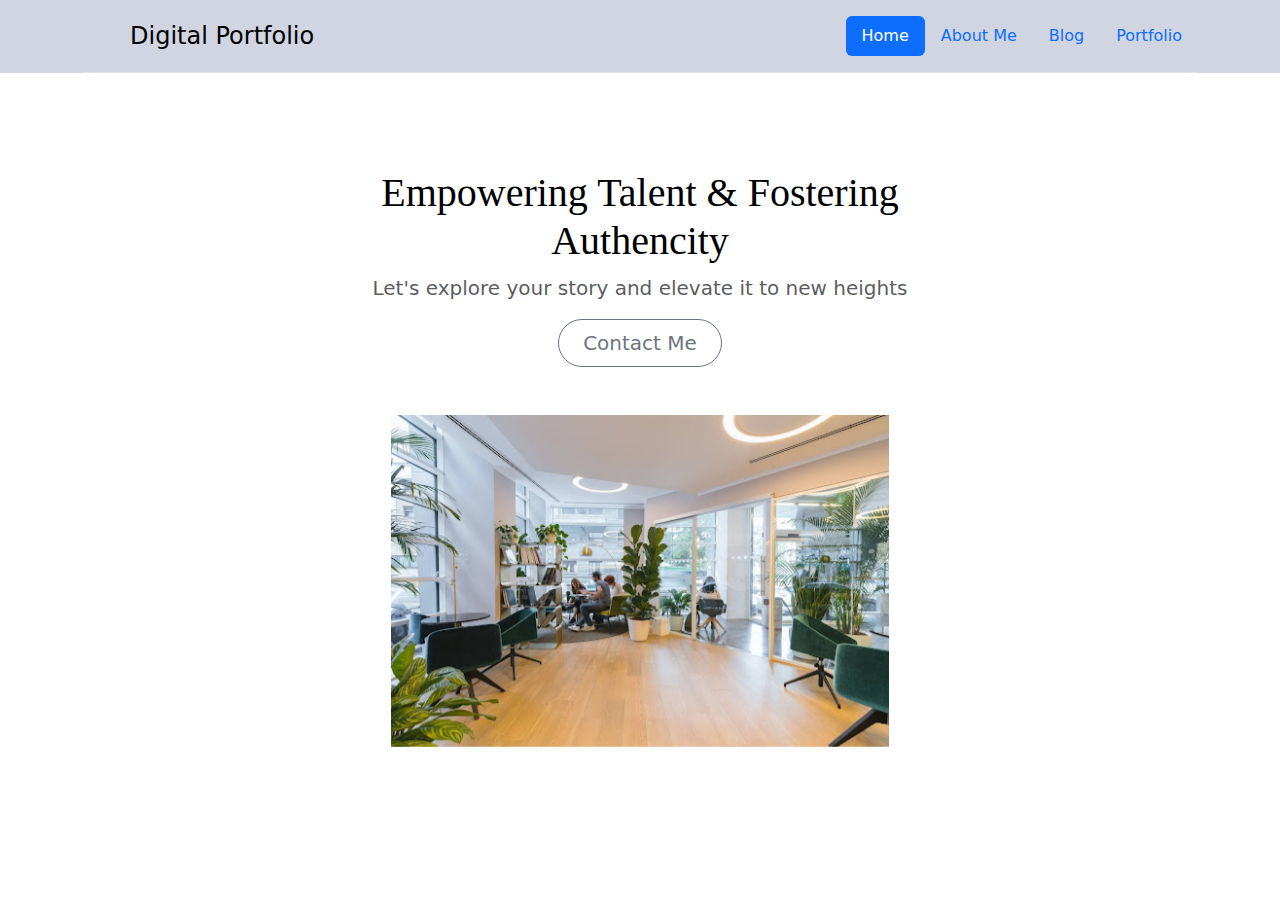
==== index.html @ 7e8f1e4f "Add files via upload" ====
<!DOCTYPE html>
<html lang="en">
<head>
    <meta charset="UTF-8">
    <meta name="viewport" content="width=device-width, initial-scale=1.0">
    <link rel="preconnect" href="https://fonts.googleapis.com">
    <link rel="preconnect" href="https://fonts.gstatic.com" crossorigin>
    <link href="https://fonts.googleapis.com/css2?family=Tangerine:wght@400;700&display=swap" rel="stylesheet">
    <link href="https://cdn.jsdelivr.net/npm/bootstrap@5.3.3/dist/css/bootstrap.min.css" 
    rel="stylesheet" integrity="sha384-QWTKZyjpPEjISv5WaRU9OFeRpok6YctnYmDr5pNlyT2bRjXh0JMhjY6hW+ALEwIH" crossorigin="anonymous">
    <script src="https://cdn.jsdelivr.net/npm/bootstrap@5.3.3/dist/js/bootstrap.bundle.min.js" 
    integrity="sha384-YvpcrYf0tY3lHB60NNkmXc5s9fDVZLESaAA55NDzOxhy9GkcIdslK1eN7N6jIeHz" crossorigin="anonymous"></script>
    <link rel="stylesheet" href="indexStyle.css">
    <title>Home Page</title>
</head>
<body>
    <section class="header" style="background-color: rgba(196, 202, 217, 0.8);">
        <div class="container">
            <header class="d-flex flex-wrap justify-content-center py-3 mb-4 border-bottom">
              <a href="/" class="d-flex align-items-center mb-3 mb-md-0 me-md-auto link-body-emphasis text-decoration-none">
                <svg class="bi me-2" width="40" height="32"><use xlink:href="#bootstrap"></use></svg>
                <span class="fs-4">Digital Portfolio</span>
              </a>
        
              <ul class="nav nav-pills">
                <li class="nav-item"><a href=".index.html" class="nav-link active" aria-current="page">Home</a></li>
                <li class="nav-item"><a href="./aboutMe.html" class="nav-link">About Me</a></li>
                <li class="nav-item"><a href="./blog.html" class="nav-link">Blog</a></li>
                <li class="nav-item"><a href="./portfolio.html" class="nav-link">Portfolio</a></li>
              </ul>
            </header>
          </div>
    </section>
    
    <section class="idea"> 
        <div class="container my-5">
            <div class="p-5 text-center ">
                <h1 class="text-body-emphasis" style="font-family: cursive;">
                Empowering Talent & Fostering<br>Authencity
                </h1>
                <p class="col-lg-8 mx-auto fs-5 text-muted">
                    Let's explore your story and elevate it to new heights 
                </p>
                <div class="d-inline-flex gap-2 mb-5">
                    <a href="./contact.html">
                        <button class="btn btn-outline-secondary btn-lg px-4 rounded-pill" type="button">
                            Contact Me
                        </button>
                    </a>
                </div>
                <br>
                <div class="container">
                    <div id="autoplaying" class="carousel slide move" data-bs-ride="carousel">
                        <div class="carousel-inner">
                          <div class="carousel-item active">
                            <img src="./images/interiorDesign.jpg" class="d-block w-50 mx-auto" alt="interior design">
                          </div>
                          <div class="carousel-item">
                            <img src="./images/collab.jpg" class="d-block w-50 mx-auto" alt="collaboration">
                          </div>
                          <div class="carousel-item">
                            <img src="./images/creative.jpg" class="d-block w-50 mx-auto" alt="creative">
                          </div>
                        </div>
                        <button class="carousel-control-prev" type="button" data-bs-target="#carouselExampleAutoplaying" data-bs-slide="prev">
                          <span class="carousel-control-prev-icon" aria-hidden="true"></span>
                          <span class="visually-hidden">Previous</span>
                        </button>
                        <button class="carousel-control-next" type="button" data-bs-target="#carouselExampleAutoplaying" data-bs-slide="next">
                          <span class="carousel-control-next-icon" aria-hidden="true"></span>
                          <span class="visually-hidden">Next</span>
                        </button>
                      </div>
                </div>
            </div>
          </div>
    </section>
    
</body>
</html>
---- indexStyle.css ----
.h1{
    font-family: Tangerine, cursive;
    font-weight: 400;
    font-style: normal;
}
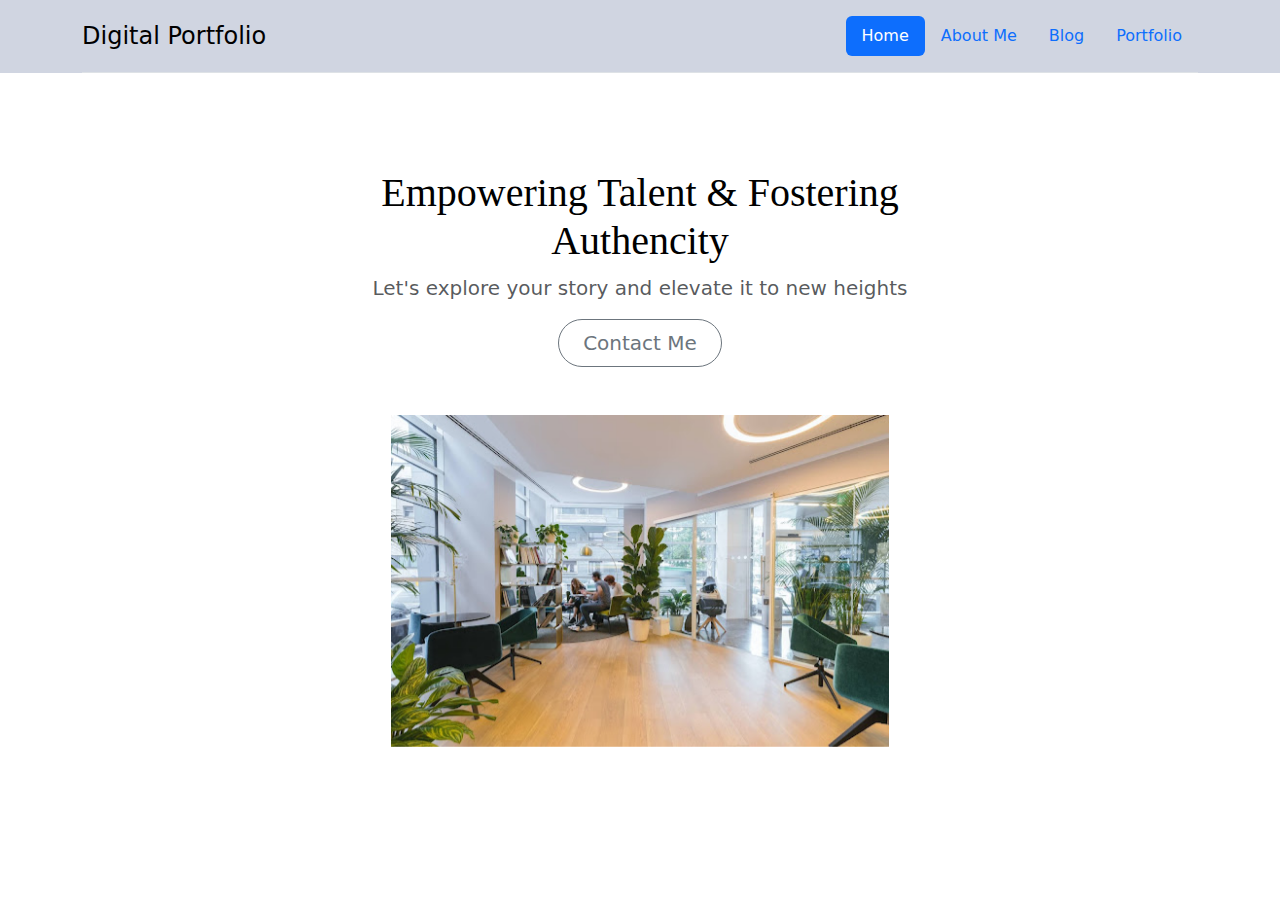
==== commit ce43afae: "Changes made to the contact me page" ====
--- a/index.html
+++ b/index.html
@@ -18,12 +18,11 @@
         <div class="container">
             <header class="d-flex flex-wrap justify-content-center py-3 mb-4 border-bottom">
               <a href="/" class="d-flex align-items-center mb-3 mb-md-0 me-md-auto link-body-emphasis text-decoration-none">
-                <svg class="bi me-2" width="40" height="32"><use xlink:href="#bootstrap"></use></svg>
                 <span class="fs-4">Digital Portfolio</span>
               </a>
         
               <ul class="nav nav-pills">
-                <li class="nav-item"><a href=".index.html" class="nav-link active" aria-current="page">Home</a></li>
+                <li class="nav-item"><a href="./index.html" class="nav-link active" aria-current="page">Home</a></li>
                 <li class="nav-item"><a href="./aboutMe.html" class="nav-link">About Me</a></li>
                 <li class="nav-item"><a href="./blog.html" class="nav-link">Blog</a></li>
                 <li class="nav-item"><a href="./portfolio.html" class="nav-link">Portfolio</a></li>
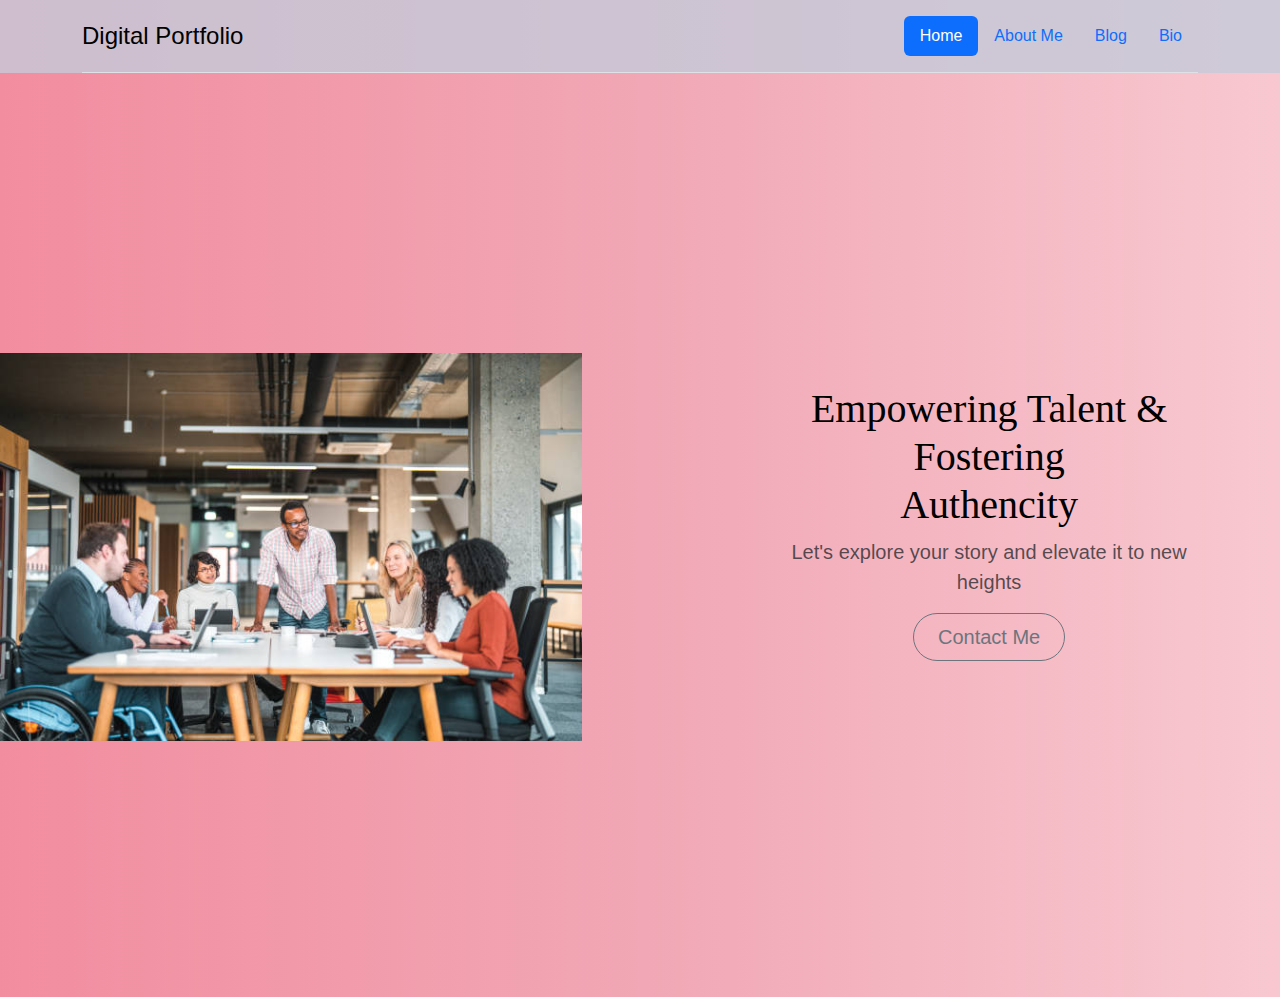
==== commit e0b788be: "Made some changes to the Home Page" ====
--- a/index.html
+++ b/index.html
@@ -10,70 +10,53 @@
     rel="stylesheet" integrity="sha384-QWTKZyjpPEjISv5WaRU9OFeRpok6YctnYmDr5pNlyT2bRjXh0JMhjY6hW+ALEwIH" crossorigin="anonymous">
     <script src="https://cdn.jsdelivr.net/npm/bootstrap@5.3.3/dist/js/bootstrap.bundle.min.js" 
     integrity="sha384-YvpcrYf0tY3lHB60NNkmXc5s9fDVZLESaAA55NDzOxhy9GkcIdslK1eN7N6jIeHz" crossorigin="anonymous"></script>
+    
     <link rel="stylesheet" href="indexStyle.css">
     <title>Home Page</title>
 </head>
 <body>
-    <section class="header" style="background-color: rgba(196, 202, 217, 0.8);">
-        <div class="container">
-            <header class="d-flex flex-wrap justify-content-center py-3 mb-4 border-bottom">
-              <a href="/" class="d-flex align-items-center mb-3 mb-md-0 me-md-auto link-body-emphasis text-decoration-none">
-                <span class="fs-4">Digital Portfolio</span>
-              </a>
+  <section class="header" style="background-color: rgba(196, 202, 217, 0.8);">
+    <div class="container">
+      <header class="d-flex flex-wrap justify-content-center py-3 mb-4 border-bottom">
+        <a href="/" class="d-flex align-items-center mb-3 mb-md-0 me-md-auto link-body-emphasis text-decoration-none">
+          <span class="fs-4">Digital Portfolio</span>
+        </a>
         
-              <ul class="nav nav-pills">
-                <li class="nav-item"><a href="./index.html" class="nav-link active" aria-current="page">Home</a></li>
-                <li class="nav-item"><a href="./aboutMe.html" class="nav-link">About Me</a></li>
-                <li class="nav-item"><a href="./blog.html" class="nav-link">Blog</a></li>
-                <li class="nav-item"><a href="./portfolio.html" class="nav-link">Portfolio</a></li>
-              </ul>
-            </header>
+        <ul class="nav nav-pills">
+          <li class="nav-item"><a href="./index.html" class="nav-link active" aria-current="page">Home</a></li>
+            <li class="nav-item"><a href="./aboutMe.html" class="nav-link">About Me</a></li>
+            <li class="nav-item"><a href="./blog.html" class="nav-link">Blog</a></li>
+            <li class="nav-item"><a href="./portfolio.html" class="nav-link">Bio</a></li>
+        </ul>
+    </header>
+    </div>
+  </section>
+    
+    <section class="grid-idea"> 
+      <div class="carousel-container">
+        <div class="carousel" id="carousel"></div>
+      </div>
+
+      <div class="container my-5 text">
+        <div class="p-5 text-center ">
+          <h1 class="text-body-emphasis" style="font-family: cursive;">
+            Empowering Talent & Fostering<br>Authencity
+          </h1>
+
+          <p class="fs-5 text-muted">
+            Let's explore your story and elevate it to new heights 
+            </p>
+            <div class="d-inline-flex gap-2 mb-5">
+              <a href="./contact.html">
+                  <button class="btn btn-outline-secondary btn-lg px-4 rounded-pill" type="button">
+                      Contact Me
+                    </button>
+                </a>
+              </div>
           </div>
+        </div>
     </section>
-    
-    <section class="idea"> 
-        <div class="container my-5">
-            <div class="p-5 text-center ">
-                <h1 class="text-body-emphasis" style="font-family: cursive;">
-                Empowering Talent & Fostering<br>Authencity
-                </h1>
-                <p class="col-lg-8 mx-auto fs-5 text-muted">
-                    Let's explore your story and elevate it to new heights 
-                </p>
-                <div class="d-inline-flex gap-2 mb-5">
-                    <a href="./contact.html">
-                        <button class="btn btn-outline-secondary btn-lg px-4 rounded-pill" type="button">
-                            Contact Me
-                        </button>
-                    </a>
-                </div>
-                <br>
-                <div class="container">
-                    <div id="autoplaying" class="carousel slide move" data-bs-ride="carousel">
-                        <div class="carousel-inner">
-                          <div class="carousel-item active">
-                            <img src="./images/interiorDesign.jpg" class="d-block w-50 mx-auto" alt="interior design">
-                          </div>
-                          <div class="carousel-item">
-                            <img src="./images/collab.jpg" class="d-block w-50 mx-auto" alt="collaboration">
-                          </div>
-                          <div class="carousel-item">
-                            <img src="./images/creative.jpg" class="d-block w-50 mx-auto" alt="creative">
-                          </div>
-                        </div>
-                        <button class="carousel-control-prev" type="button" data-bs-target="#carouselExampleAutoplaying" data-bs-slide="prev">
-                          <span class="carousel-control-prev-icon" aria-hidden="true"></span>
-                          <span class="visually-hidden">Previous</span>
-                        </button>
-                        <button class="carousel-control-next" type="button" data-bs-target="#carouselExampleAutoplaying" data-bs-slide="next">
-                          <span class="carousel-control-next-icon" aria-hidden="true"></span>
-                          <span class="visually-hidden">Next</span>
-                        </button>
-                      </div>
-                </div>
-            </div>
-          </div>
-    </section>
-    
+
+    <script src="./index.js" charset="UTF-8"></script>
 </body>
 </html>--- a/indexStyle.css
+++ b/indexStyle.css
@@ -1,5 +1,68 @@
+body {
+    background: linear-gradient(to left, #f8c8d0, #f1a7b5, #f28d9f); /* Pink gradient from left to right */
+    color: #fff; 
+    margin: 0;
+    font-family: Arial, sans-serif;
+}
+
 .h1{
     font-family: Tangerine, cursive;
     font-weight: 400;
     font-style: normal;
+    flex: 1;
+}
+
+.grid-idea {
+    display: grid;
+    grid-template-columns: 1fr 0.20fr 1fr; 
+    height: 100vh;
+    place-items: center; 
+}
+
+
+.text{
+    grid-column: 3;
+    justify-self: start;
+    text-align: left;
+    
+}
+
+.carousel-container {
+    position: relative;
+    width: 100%;
+    height: 400px;  /* Height of the carousel */
+    overflow: hidden; /* Hide images not in view */
+    display: flex;
+    justify-content: center;
+    align-items: center;
+}
+
+
+/* Carousel holding the images */
+.carousel img {
+    width: 100%;
+    height: 100%;
+    object-fit: cover;
+    transition: opacity 2s cubic-bezier(0.25, 0.8, 0.25, 1);
+    opacity: 1;
+
+}
+
+@media (max-width: 768px) {
+    .grid-idea{
+        display: flex;
+        flex-wrap: wrap;
+    }
+
+    .picture{
+        width: 100%;
+        height: auto;
+        justify-content: center;
+        align-items: center;
+    }
+
+    .text{
+        justify-content: center;
+        align-items: center;
+    }
 }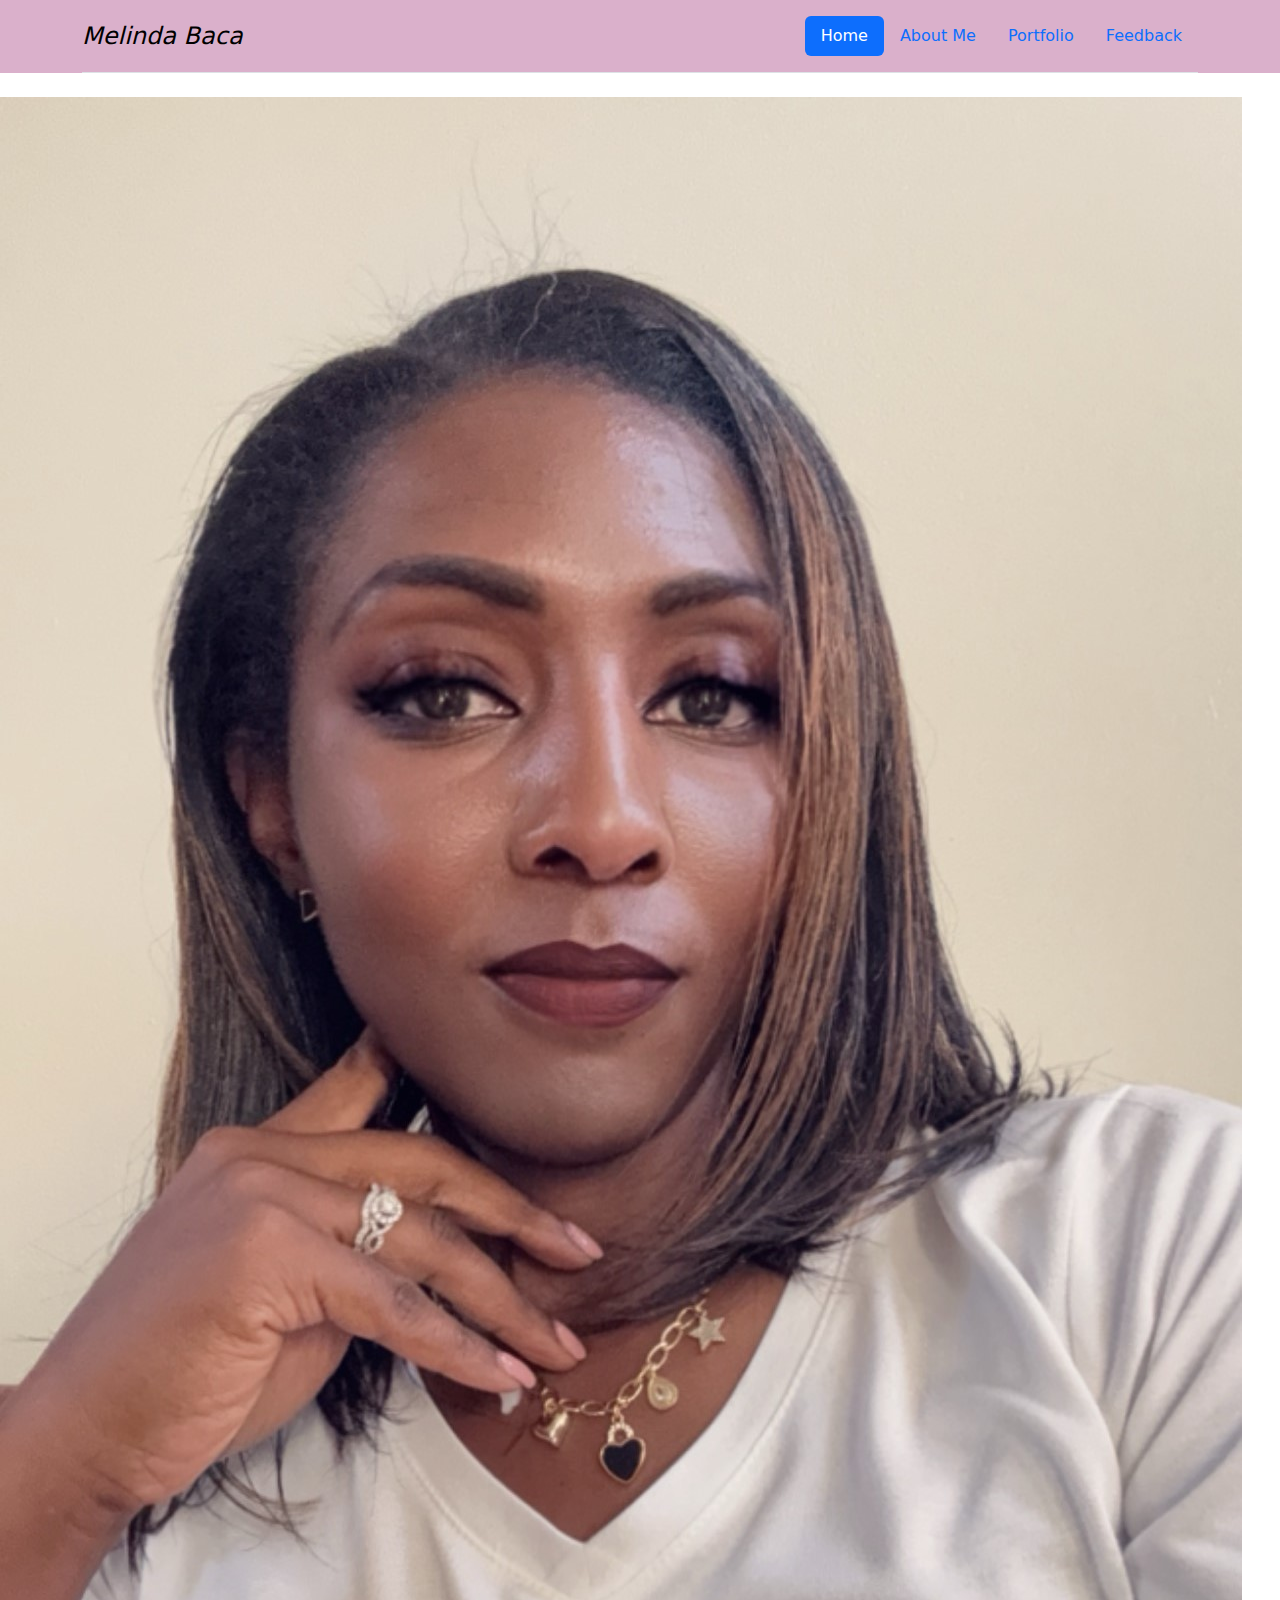
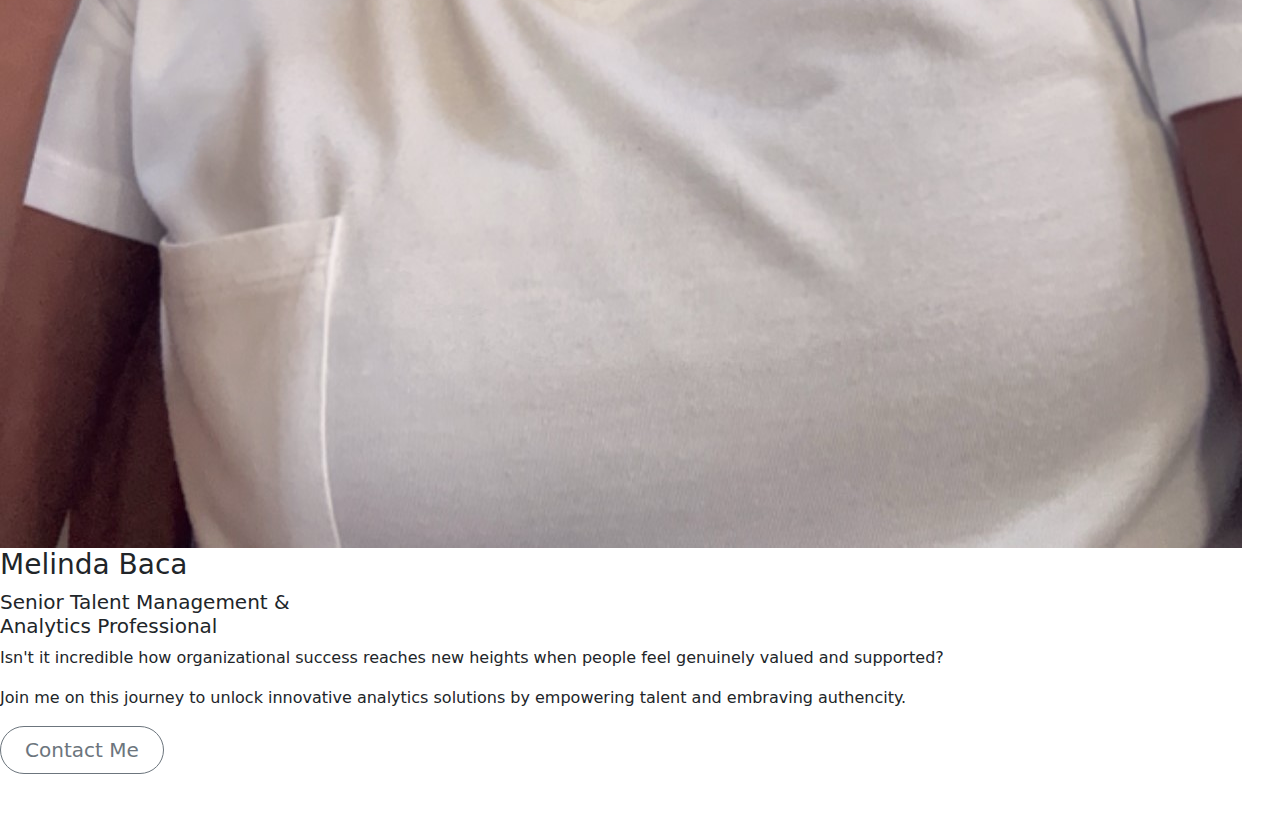
==== commit 05f01423: "Made changes to the Home and About Me Page" ====
--- a/index.html
+++ b/index.html
@@ -11,52 +11,60 @@
     <script src="https://cdn.jsdelivr.net/npm/bootstrap@5.3.3/dist/js/bootstrap.bundle.min.js" 
     integrity="sha384-YvpcrYf0tY3lHB60NNkmXc5s9fDVZLESaAA55NDzOxhy9GkcIdslK1eN7N6jIeHz" crossorigin="anonymous"></script>
     
-    <link rel="stylesheet" href="indexStyle.css">
+    <link rel="stylesheet" href="index.css">
     <title>Home Page</title>
 </head>
 <body>
-  <section class="header" style="background-color: rgba(196, 202, 217, 0.8);">
+  <section class="header" style="background-color: rgba(209, 156, 190, 0.8);">
     <div class="container">
       <header class="d-flex flex-wrap justify-content-center py-3 mb-4 border-bottom">
         <a href="/" class="d-flex align-items-center mb-3 mb-md-0 me-md-auto link-body-emphasis text-decoration-none">
-          <span class="fs-4">Digital Portfolio</span>
+          <span class="fs-4"><em>Melinda Baca</em></span>
         </a>
         
         <ul class="nav nav-pills">
           <li class="nav-item"><a href="./index.html" class="nav-link active" aria-current="page">Home</a></li>
             <li class="nav-item"><a href="./aboutMe.html" class="nav-link">About Me</a></li>
-            <li class="nav-item"><a href="./blog.html" class="nav-link">Blog</a></li>
-            <li class="nav-item"><a href="./portfolio.html" class="nav-link">Bio</a></li>
+            <li class="nav-item"><a href="./portfolio.html" class="nav-link">Portfolio</a></li>
+            <li class="nav-item"><a href="./feedback.html" class="nav-link">Feedback</a></li>
         </ul>
     </header>
     </div>
   </section>
-    
-    <section class="grid-idea"> 
-      <div class="carousel-container">
-        <div class="carousel" id="carousel"></div>
+
+  <section class="grid-idea">
+
+    <div class="self-picture">
+        <div class="photo"> 
+          <img class="photo" src="./images/melinda.jpg">
+        </div>
+        
+        <div class="name">
+          <h3 class="name">Melinda Baca</h3>  
+        </div>
+
+        <div class="occupation">
+          <h5 class="occupation">Senior Talent Management & <br>Analytics Professional</h5>
+        </div>
+    </div>
+
+    <div class="right-side"> 
+       <p class="first">Isn't it incredible how organizational success reaches new heights when people
+        feel genuinely valued and supported?
+       </p>
+
+       <p class="second">Join me on this journey to unlock innovative analytics solutions by empowering
+        talent and embraving authencity.
+       </p>
+
+       <div class="mb-5 second">
+        <a href="./contact.html">
+            <button class="btn btn-outline-secondary btn-lg px-4 rounded-pill" type="button">
+                Contact Me
+              </button>
+          </a>
       </div>
-
-      <div class="container my-5 text">
-        <div class="p-5 text-center ">
-          <h1 class="text-body-emphasis" style="font-family: cursive;">
-            Empowering Talent & Fostering<br>Authencity
-          </h1>
-
-          <p class="fs-5 text-muted">
-            Let's explore your story and elevate it to new heights 
-            </p>
-            <div class="d-inline-flex gap-2 mb-5">
-              <a href="./contact.html">
-                  <button class="btn btn-outline-secondary btn-lg px-4 rounded-pill" type="button">
-                      Contact Me
-                    </button>
-                </a>
-              </div>
-          </div>
-        </div>
+    </div>
     </section>
-
-    <script src="./index.js" charset="UTF-8"></script>
 </body>
 </html>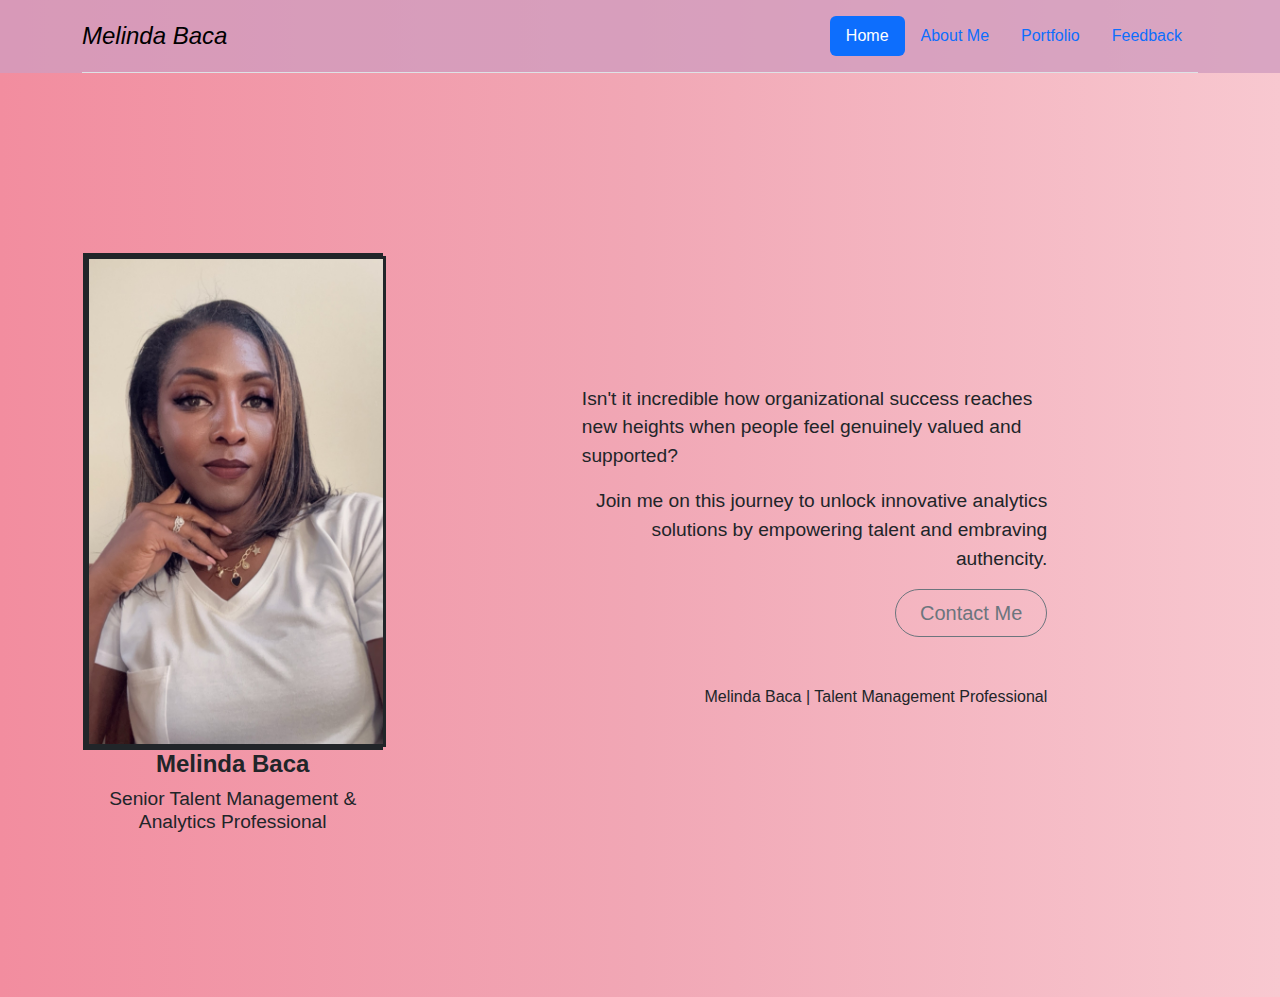
==== commit 7484ad98: "Major Changed updated" ====
--- a/index.html
+++ b/index.html
@@ -64,6 +64,10 @@
               </button>
           </a>
       </div>
+
+      <div class="footer">
+        Melinda Baca | Talent Management Professional
+      </div> 
     </div>
     </section>
 </body>
--- a/index.css
+++ b/index.css
@@ -0,0 +1,79 @@
+body {
+    background: linear-gradient(to left, #f8c8d0, #f1a7b5, #f28d9f); /* Linear gradient background */
+    margin: 0;
+    font-family: Arial, sans-serif;
+}
+
+.photo{
+    width: 300px;
+    height: auto;
+    object-fit: cover;
+    border: solid;
+}
+
+.grid-idea {
+    display: grid;
+    grid-template-columns: 1fr 0.25fr 1fr 0.50fr;
+    height: 100vh;
+    place-items: center;
+}
+
+.self-picture{
+    grid-column: 1;
+    display: grid;
+    grid-template-rows: auto 0.1fr auto;
+    justify-items: center;
+    text-align: center;
+    height: 100%;
+}
+
+.photo{
+    align-self: end;
+    grid-row: 1;
+}
+
+.name{
+    align-self: end;
+    grid-row: 2;
+    font-size: 1.5rem;
+    font-weight: bold;
+}
+
+.occupation{
+    grid-row: 3;
+    font-size: 1.2rem;
+    font-weight: lighter;
+}
+
+.right-side{
+    grid-column: 3;
+}
+
+.first{
+    text-align: left;
+    font-size: larger;
+}
+
+.second{
+    text-align: right;
+    font-size: larger;
+}
+
+.footer{
+    text-align: right;
+}
+
+@media (max-width: 768px) {
+    .grid-idea{
+        display: flex;
+        flex-wrap: wrap;
+    }
+
+    .self-picture{
+        
+    }
+
+    .right-side{
+        
+    }
+}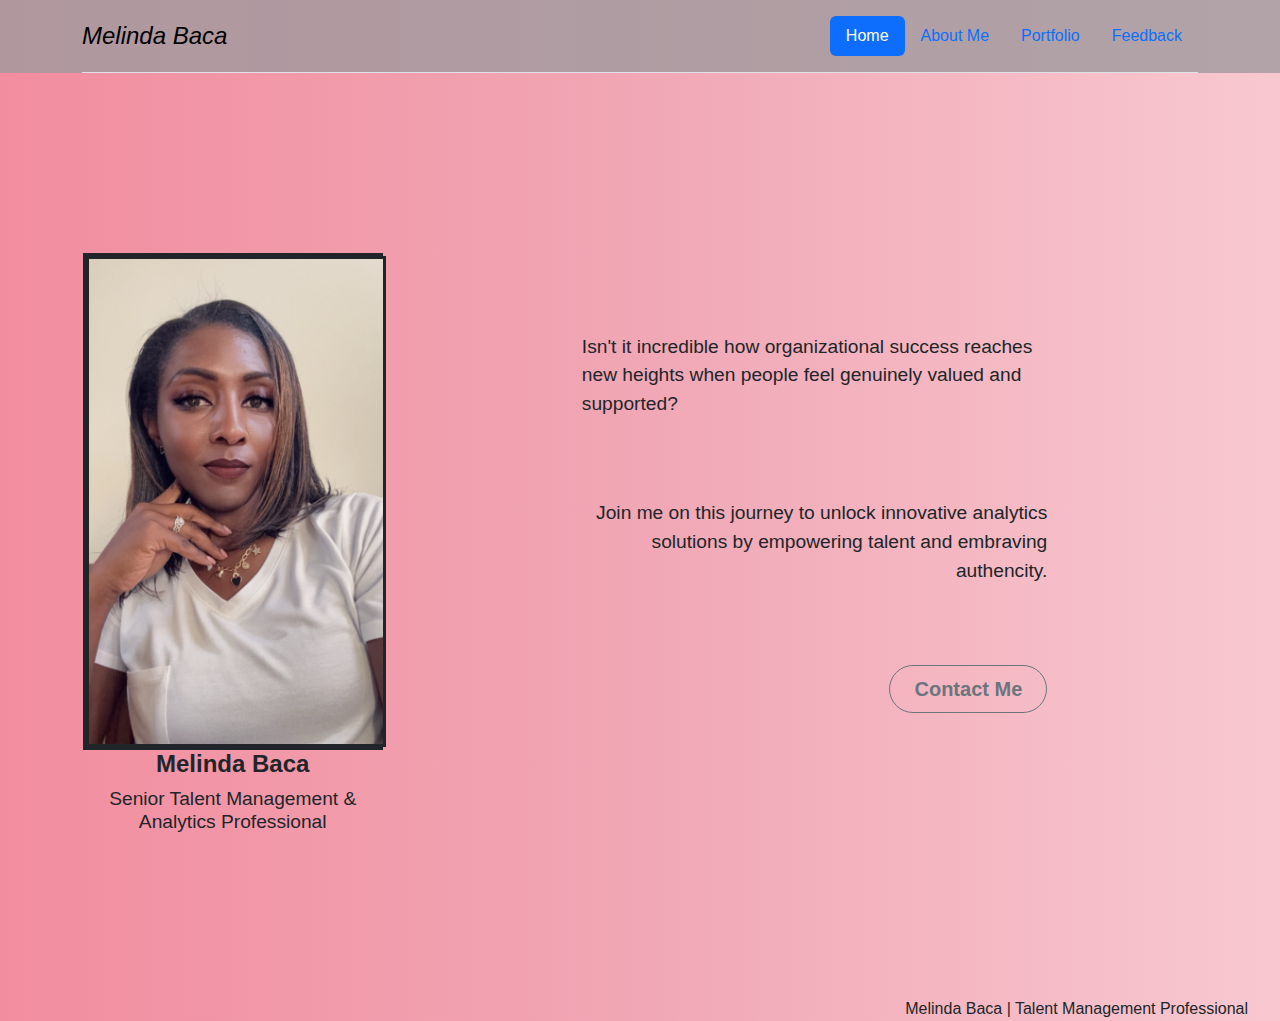
==== commit df3a7f77: "Made it more responsive to smaller screens" ====
--- a/index.html
+++ b/index.html
@@ -15,7 +15,7 @@
     <title>Home Page</title>
 </head>
 <body>
-  <section class="header" style="background-color: rgba(209, 156, 190, 0.8);">
+  <section class="header" style="background-color: rgba(159, 154, 157, 0.8);">
     <div class="container">
       <header class="d-flex flex-wrap justify-content-center py-3 mb-4 border-bottom">
         <a href="/" class="d-flex align-items-center mb-3 mb-md-0 me-md-auto link-body-emphasis text-decoration-none">
@@ -60,15 +60,15 @@
        <div class="mb-5 second">
         <a href="./contact.html">
             <button class="btn btn-outline-secondary btn-lg px-4 rounded-pill" type="button">
-                Contact Me
+                <b>Contact Me</b>
               </button>
           </a>
       </div>
-
-      <div class="footer">
-        Melinda Baca | Talent Management Professional
-      </div> 
     </div>
     </section>
+
+    <div class="footer">
+      Melinda Baca | Talent Management Professional
+    </div> 
 </body>
 </html>--- a/index.css
+++ b/index.css
@@ -55,25 +55,81 @@
 }
 
 .second{
+    margin-top: 5rem;
     text-align: right;
     font-size: larger;
 }
 
 .footer{
-    text-align: right;
+    display: flex;
+    justify-content: end;
+    margin-right: 2rem;
 }
 
+
 @media (max-width: 768px) {
-    .grid-idea{
-        display: flex;
-        flex-wrap: wrap;
+    .grid-idea {
+        grid-template-columns: 1fr; 
+        height: auto;
     }
 
-    .self-picture{
-        
+    .self-picture {
+        grid-column: 1 / -1;
+        text-align: center;
     }
 
-    .right-side{
-        
+    .photo {
+        width: 80%; 
+        height: auto;
+        margin: 0 auto; 
+        border: none;
+    }
+
+    .name {
+        margin-top: 10px;
+        font-size: 1.2rem; 
+    }
+
+    .occupation {
+        font-size: 1rem; 
+    }
+
+    .right-side {
+        grid-column: 1 / -1; 
+        text-align: center;
+    }
+
+    .first,
+    .second {
+        font-size: 1rem; 
+    }
+
+    .footer {
+        justify-content: end; 
+        margin-right: 0;
+    }
+}
+
+
+@media (max-width: 480px) {
+    .name {
+        font-size: 1rem; 
+    }
+
+    .occupation {
+        font-size: 0.9rem; 
+    }
+
+    .first,
+    .second {
+        font-size: 0.9rem;
+    }
+
+    .photo {
+        width: 70%;
+    }
+
+    .footer {
+        margin-right: 0;
     }
 }